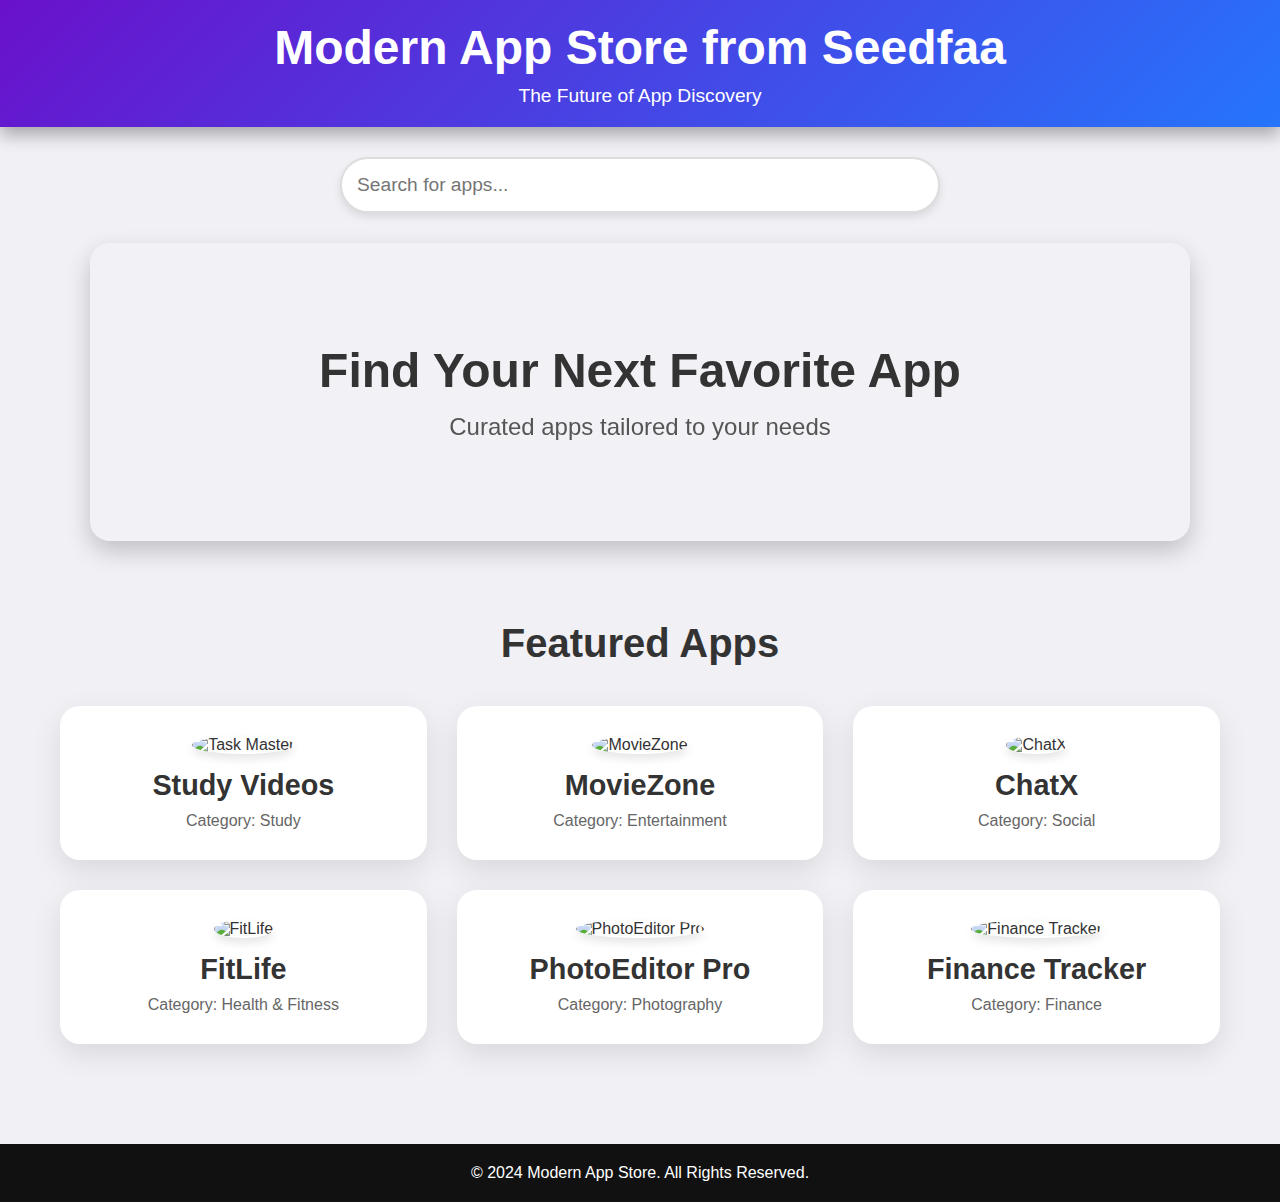
==== index.html @ 483fcbe9 "Add files via upload" ====
<!DOCTYPE html>
<html lang="en">
<head>
    <meta charset="UTF-8">
    <meta name="viewport" content="width=device-width, initial-scale=1.0">
    <title>Seedfaa Store</title>
    <link rel="stylesheet" href="style.css">
    <link rel="icon" href="imsge/Seedfaa_logo.png">
</head>
<body>

    <!-- Header Section -->
    <header id="header">
        <h1>Modern App Store from Seedfaa</h1>
        <p>The Future of App Discovery</p>
    </header>

    <!-- Search Bar -->
    <div class="search-bar">
        <input type="text" id="searchInput" placeholder="Search for apps..." onkeyup="searchApps()">
        <div class="suggestions" id="suggestionsContainer"></div>
    </div>

    <!-- Hero Section -->
    <section class="hero">
        <h1>Find Your Next Favorite App</h1>
        <p>Curated apps tailored to your needs</p>
    </section>

    <!-- Featured Apps Section -->
    <section class="featured">
        <h2>Featured Apps</h2>
        <div class="apps" id="appContainer">
            <div class="apps" id="appContainer">
                <div class="app" data-name="Study Video" onclick="location.href='download_task_master.html'">
                    <img src="imsge/Seedfaa_logo.png" alt="Task Master">
                    <h3>Study Videos</h3>
                    <p>Category: Study</p>
                </div>
                <div class="app" data-name="MovieZone" onclick="location.href='download_movie_zone.html'">
                    <img src="https://via.placeholder.com/100" alt="MovieZone">
                    <h3>MovieZone</h3>
                    <p>Category: Entertainment</p>
                </div>
                <div class="app" data-name="ChatX" onclick="location.href='download_chatx.html'">
                    <img src="https://via.placeholder.com/100" alt="ChatX">
                    <h3>ChatX</h3>
                    <p>Category: Social</p>
                </div>
                <div class="app" data-name="FitLife" onclick="location.href='download_fitlife.html'">
                    <img src="https://via.placeholder.com/100" alt="FitLife">
                    <h3>FitLife</h3>
                    <p>Category: Health & Fitness</p>
                </div>
                <div class="app" data-name="PhotoEditor Pro" onclick="location.href='download_photo_editor.html'">
                    <img src="https://via.placeholder.com/100" alt="PhotoEditor Pro">
                    <h3>PhotoEditor Pro</h3>
                    <p>Category: Photography</p>
                </div>
                <div class="app" data-name="Finance Tracker" onclick="location.href='download_finance_tracker.html'">
                    <img src="https://via.placeholder.com/100" alt="Finance Tracker">
                    <h3>Finance Tracker</h3>
                    <p>Category: Finance</p>
                </div>
        </div>
    </section>

    <!-- Footer Section -->
    <footer>
        <p>&copy; 2024 Modern App Store. All Rights Reserved.</p>
    </footer>

    <script src="main.js"></script>
</body>
</html>
---- style.css ----
* {
    margin: 0;
    padding: 0;
    box-sizing: border-box;
}

body {
    font-family: 'Poppins', sans-serif;
    background-color: #f0f0f5;
    color: #333;
    overflow-x: hidden;
}
/* CSS for smooth transitions */
body {
    opacity: 1;
    transition: opacity 0.5s ease-in-out; /* Smooth fade effect */
}

body.fade-out {
    opacity: 0;
}


header {
    background: linear-gradient(135deg, #6a11cb 0%, #2575fc 100%);
    padding: 20px;
    text-align: center;
    color: white;
    box-shadow: 0 8px 16px rgba(0, 0, 0, 0.3);
}

header h1 {
    font-size: 3rem;
    margin-bottom: 10px;
}

header p {
    font-size: 1.2rem;
}

.search-bar {
    margin: 30px auto;
    max-width: 600px;
    text-align: center;
    position: relative;
}

.search-bar input {
    width: 100%;
    padding: 15px;
    font-size: 1.2rem;
    border-radius: 30px;
    border: 2px solid #ddd;
    box-shadow: 0 4px 8px rgba(0, 0, 0, 0.1);
    transition: border 0.3s ease;
}

.search-bar input:focus {
    border: 2px solid #6a11cb;
    outline: none;
}

.suggestions {
    position: absolute;
    top: 100%;
    left: 0;
    right: 0;
    background: white;
    border-radius: 10px;
    box-shadow: 0 4px 8px rgba(0, 0, 0, 0.2);
    z-index: 1000;
    max-height: 300px;
    overflow-y: auto;
    display: none;
}

.suggestion {
    padding: 15px;
    cursor: pointer;
    transition: background 0.3s;
}

.suggestion:hover {
    background: #f0f0f0;
}

.highlight {
    font-weight: bold;
    color: #6a11cb;
}

.hero {
    background: rgba(255, 255, 255, 0.15);
    backdrop-filter: blur(15px);
    padding: 100px 20px;
    text-align: center;
    margin-top: 30px;
    border-radius: 20px;
    max-width: 1100px;
    margin: 30px auto;
    box-shadow: 0 10px 25px rgba(0, 0, 0, 0.2);
}

.hero h1 {
    font-size: 3rem;
    color: #333;
    margin-bottom: 15px;
    animation: slideDown 1s ease-in-out;
}

.hero p {
    font-size: 1.5rem;
    color: #555;
}

.featured {
    padding: 50px 20px;
    max-width: 1200px;
    margin: 0 auto;
}

.featured h2 {
    text-align: center;
    margin-bottom: 40px;
    font-size: 2.5rem;
    color: #333;
}

.apps {
    display: grid;
    grid-template-columns: repeat(auto-fit, minmax(280px, 1fr));
    gap: 30px;
}

.app {
    background-color: #fff;
    padding: 30px;
    border-radius: 20px;
    box-shadow: 0 10px 30px rgba(0, 0, 0, 0.1);
    transition: transform 0.4s ease;
    text-align: center;
}

.app:hover {
    transform: translateY(-15px);
}

.app img {
    width: 100px;
    height: 100px;
    border-radius: 50%;
    margin-bottom: 15px;
    box-shadow: 0 5px 10px rgba(0, 0, 0, 0.1);
}

.app h3 {
    font-size: 1.8rem;
    color: #333;
    margin-bottom: 10px;
}

.app p {
    color: #666;
}

footer {
    background-color: #111;
    color: white;
    text-align: center;
    padding: 20px 0;
    margin-top: 50px;
}

footer p {
    font-size: 1rem;
}

@keyframes slideDown {
    from {
        opacity: 0;
        transform: translateY(-20px);
    }

    to {
        opacity: 1;
        transform: translateY(0);
    }
}

@media (max-width: 768px) {
    .hero h1 {
        font-size: 2.2rem;
    }

    .hero p {
        font-size: 1.2rem;
    }

    .app {
        padding: 20px;
    }
}
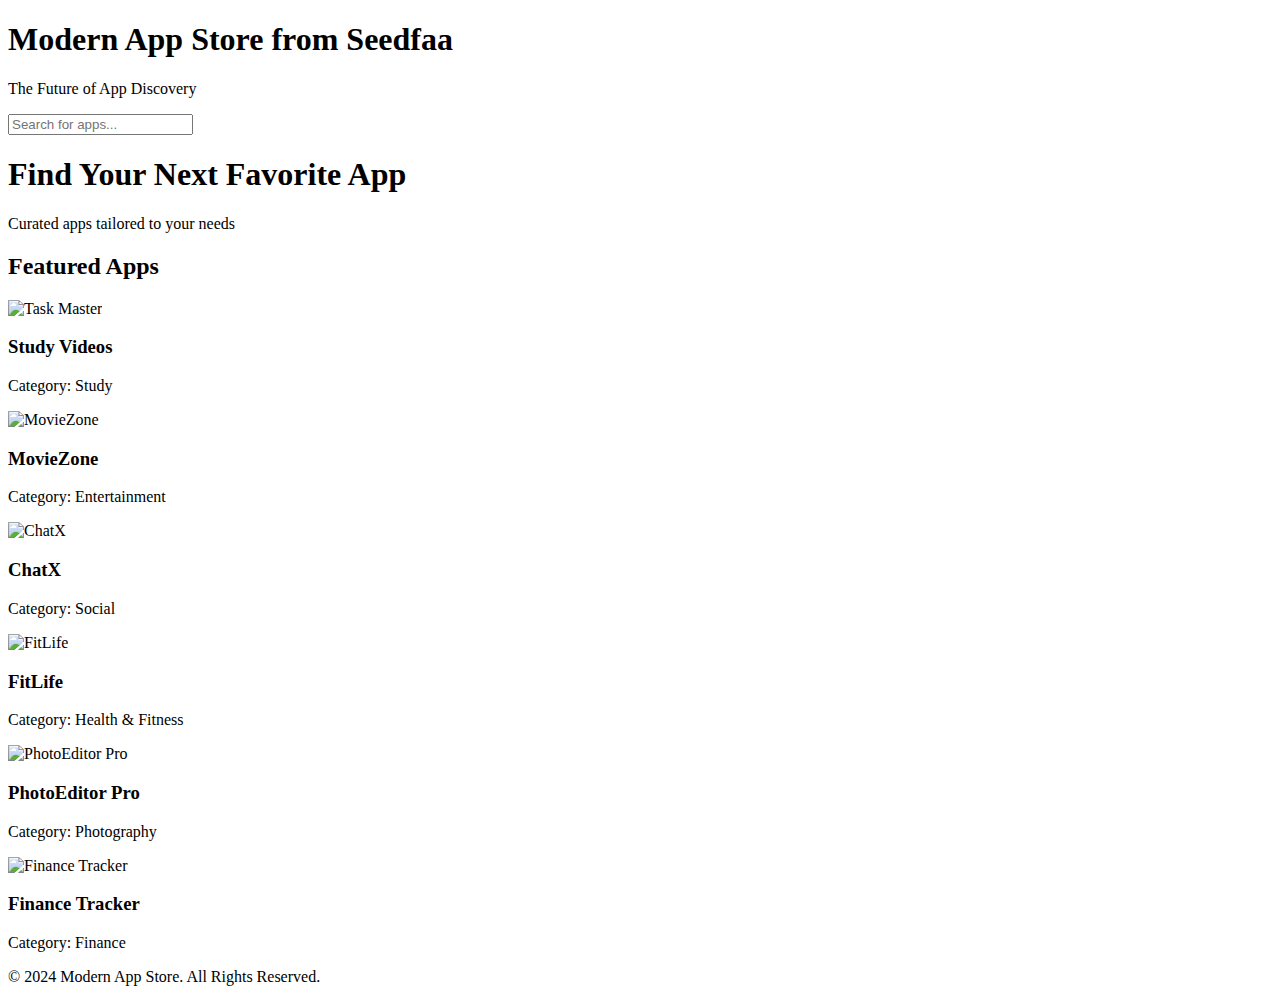
==== commit d62490c3: "Add files via upload" ====
--- a/index.html
+++ b/index.html
@@ -4,13 +4,13 @@
     <meta charset="UTF-8">
     <meta name="viewport" content="width=device-width, initial-scale=1.0">
     <title>Seedfaa Store</title>
-    <link rel="stylesheet" href="style.css">
+    <link rel="stylesheet" href="style/style.css">
     <link rel="icon" href="imsge/Seedfaa_logo.png">
 </head>
 <body>
 
     <!-- Header Section -->
-    <header id="header">
+    <header id="navbar">
         <h1>Modern App Store from Seedfaa</h1>
         <p>The Future of App Discovery</p>
     </header>
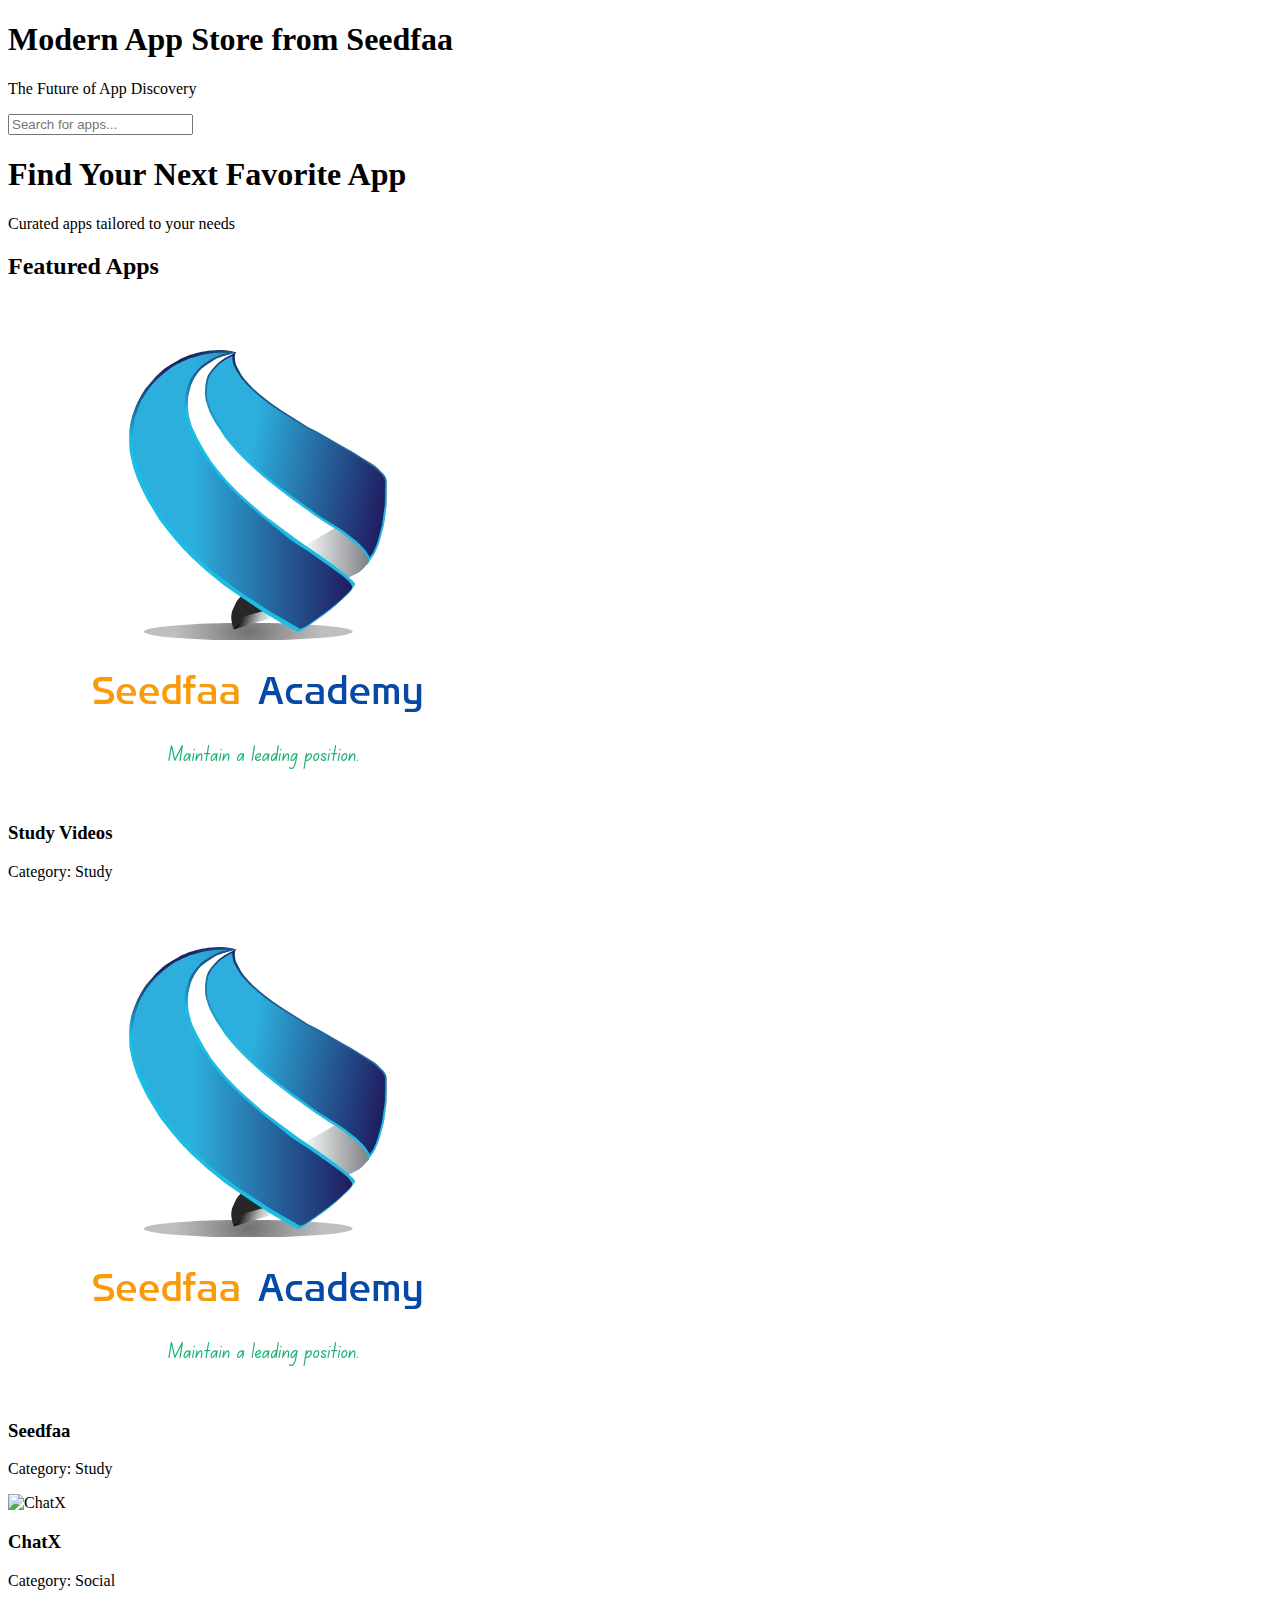
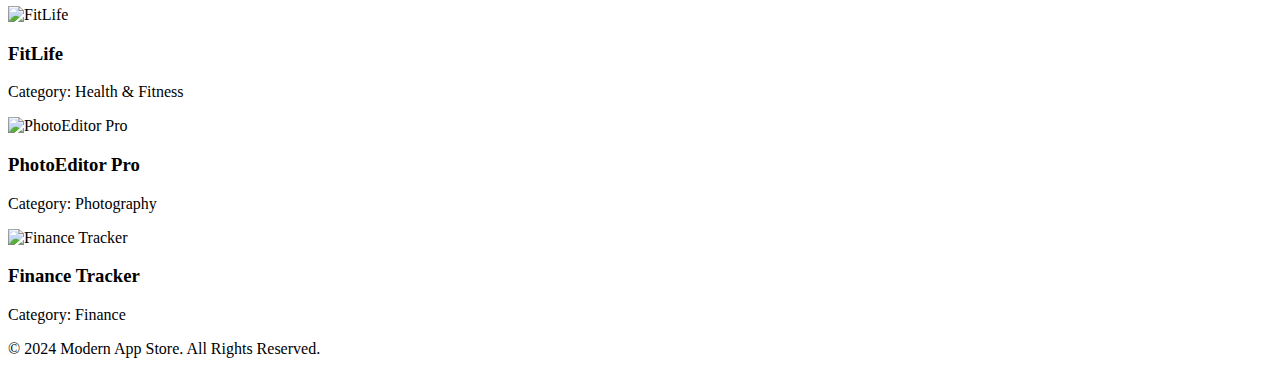
==== commit 0e01bff5: "Add files via upload" ====
--- a/index.html
+++ b/index.html
@@ -33,14 +33,14 @@
         <div class="apps" id="appContainer">
             <div class="apps" id="appContainer">
                 <div class="app" data-name="Study Video" onclick="location.href='download_task_master.html'">
-                    <img src="imsge/Seedfaa_logo.png" alt="Task Master">
+                    <img src="Seedfaa_logo.png" alt="Task Master">
                     <h3>Study Videos</h3>
                     <p>Category: Study</p>
                 </div>
-                <div class="app" data-name="MovieZone" onclick="location.href='download_movie_zone.html'">
-                    <img src="https://via.placeholder.com/100" alt="MovieZone">
-                    <h3>MovieZone</h3>
-                    <p>Category: Entertainment</p>
+                <div class="app" data-name="Seedfaa" onclick="location.href='download_seedfaa.html'">
+                    <img src="Seedfaa_logo.png" alt="Seedfaa">
+                    <h3>Seedfaa</h3>
+                    <p>Category: Study</p>
                 </div>
                 <div class="app" data-name="ChatX" onclick="location.href='download_chatx.html'">
                     <img src="https://via.placeholder.com/100" alt="ChatX">
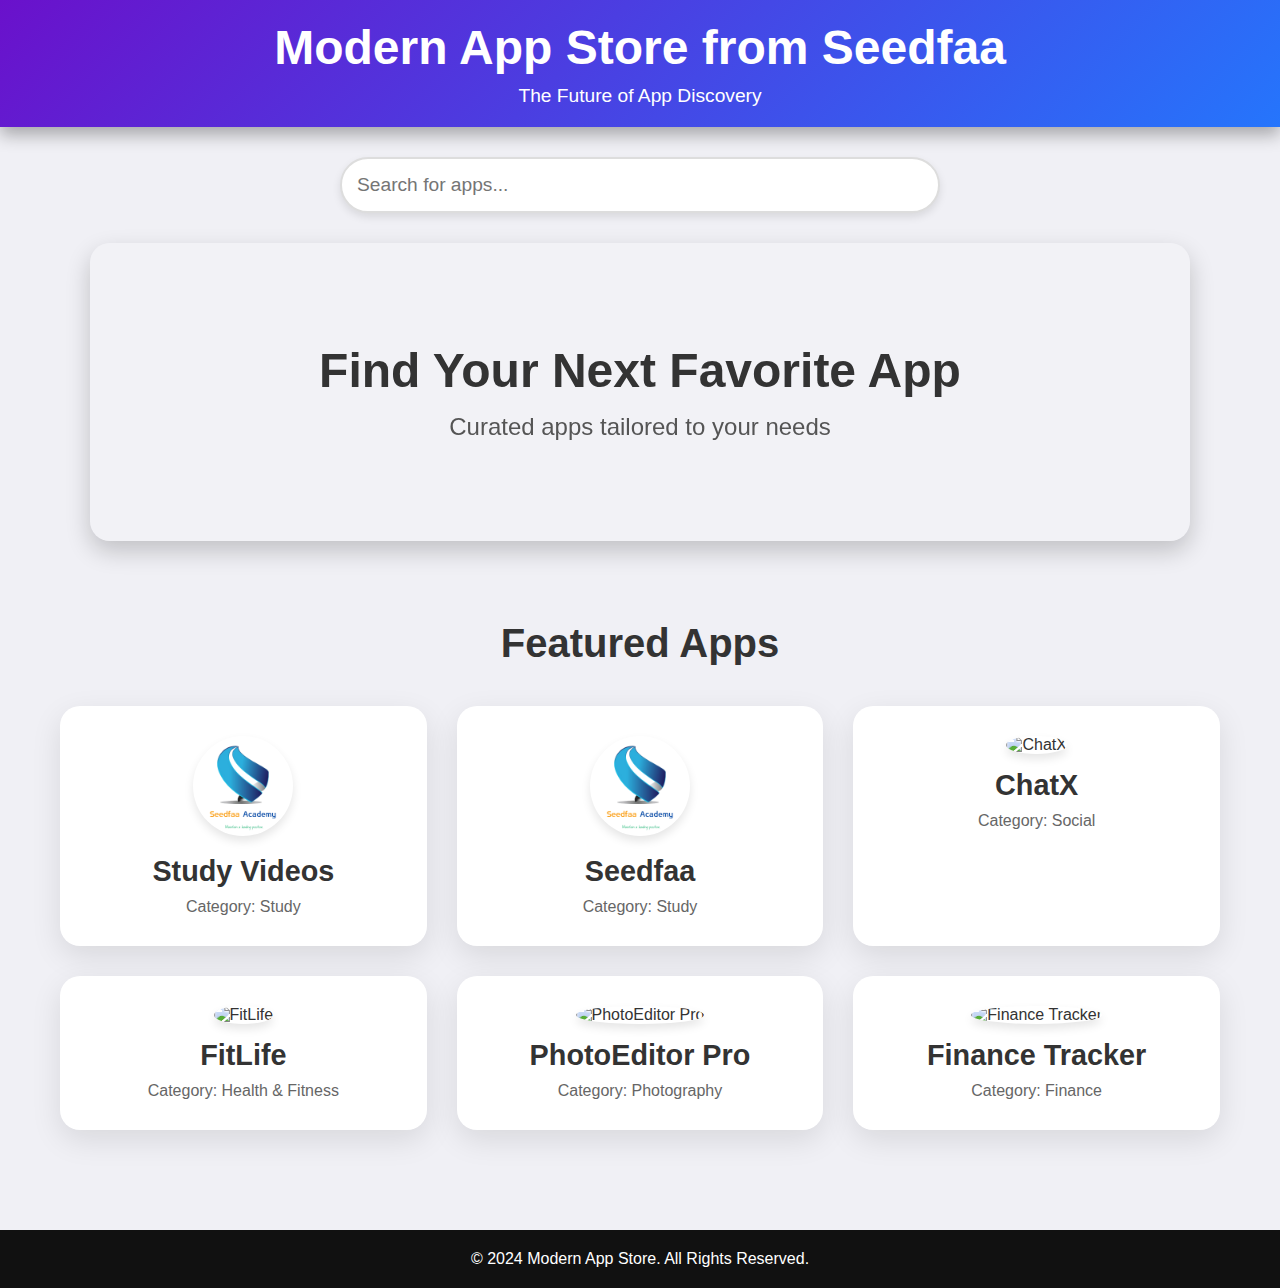
==== commit 29031158: "Update index.html" ====
--- a/index.html
+++ b/index.html
@@ -4,8 +4,8 @@
     <meta charset="UTF-8">
     <meta name="viewport" content="width=device-width, initial-scale=1.0">
     <title>Seedfaa Store</title>
-    <link rel="stylesheet" href="style/style.css">
-    <link rel="icon" href="imsge/Seedfaa_logo.png">
+    <link rel="stylesheet" href="style.css">
+    <link rel="icon" href="Seedfaa_logo.png">
 </head>
 <body>
 
@@ -72,4 +72,4 @@
 
     <script src="main.js"></script>
 </body>
-</html>+</html>
--- a/style.css
+++ b/style.css
@@ -0,0 +1,202 @@
+* {
+    margin: 0;
+    padding: 0;
+    box-sizing: border-box;
+}
+
+body {
+    font-family: 'Poppins', sans-serif;
+    background-color: #f0f0f5;
+    color: #333;
+    overflow-x: hidden;
+}
+/* CSS for smooth transitions */
+body {
+    opacity: 1;
+    transition: opacity 0.5s ease-in-out; /* Smooth fade effect */
+}
+
+body.fade-out {
+    opacity: 0;
+}
+
+
+header {
+    background: linear-gradient(135deg, #6a11cb 0%, #2575fc 100%);
+    padding: 20px;
+    text-align: center;
+    color: white;
+    box-shadow: 0 8px 16px rgba(0, 0, 0, 0.3);
+}
+
+header h1 {
+    font-size: 3rem;
+    margin-bottom: 10px;
+}
+
+header p {
+    font-size: 1.2rem;
+}
+
+.search-bar {
+    margin: 30px auto;
+    max-width: 600px;
+    text-align: center;
+    position: relative;
+}
+
+.search-bar input {
+    width: 100%;
+    padding: 15px;
+    font-size: 1.2rem;
+    border-radius: 30px;
+    border: 2px solid #ddd;
+    box-shadow: 0 4px 8px rgba(0, 0, 0, 0.1);
+    transition: border 0.3s ease;
+}
+
+.search-bar input:focus {
+    border: 2px solid #6a11cb;
+    outline: none;
+}
+
+.suggestions {
+    position: absolute;
+    top: 100%;
+    left: 0;
+    right: 0;
+    background: white;
+    border-radius: 10px;
+    box-shadow: 0 4px 8px rgba(0, 0, 0, 0.2);
+    z-index: 1000;
+    max-height: 300px;
+    overflow-y: auto;
+    display: none;
+}
+
+.suggestion {
+    padding: 15px;
+    cursor: pointer;
+    transition: background 0.3s;
+}
+
+.suggestion:hover {
+    background: #f0f0f0;
+}
+
+.highlight {
+    font-weight: bold;
+    color: #6a11cb;
+}
+
+.hero {
+    background: rgba(255, 255, 255, 0.15);
+    backdrop-filter: blur(15px);
+    padding: 100px 20px;
+    text-align: center;
+    margin-top: 30px;
+    border-radius: 20px;
+    max-width: 1100px;
+    margin: 30px auto;
+    box-shadow: 0 10px 25px rgba(0, 0, 0, 0.2);
+}
+
+.hero h1 {
+    font-size: 3rem;
+    color: #333;
+    margin-bottom: 15px;
+    animation: slideDown 1s ease-in-out;
+}
+
+.hero p {
+    font-size: 1.5rem;
+    color: #555;
+}
+
+.featured {
+    padding: 50px 20px;
+    max-width: 1200px;
+    margin: 0 auto;
+}
+
+.featured h2 {
+    text-align: center;
+    margin-bottom: 40px;
+    font-size: 2.5rem;
+    color: #333;
+}
+
+.apps {
+    display: grid;
+    grid-template-columns: repeat(auto-fit, minmax(280px, 1fr));
+    gap: 30px;
+}
+
+.app {
+    background-color: #fff;
+    padding: 30px;
+    border-radius: 20px;
+    box-shadow: 0 10px 30px rgba(0, 0, 0, 0.1);
+    transition: transform 0.4s ease;
+    text-align: center;
+}
+
+.app:hover {
+    transform: translateY(-15px);
+}
+
+.app img {
+    width: 100px;
+    height: 100px;
+    border-radius: 50%;
+    margin-bottom: 15px;
+    box-shadow: 0 5px 10px rgba(0, 0, 0, 0.1);
+}
+
+.app h3 {
+    font-size: 1.8rem;
+    color: #333;
+    margin-bottom: 10px;
+}
+
+.app p {
+    color: #666;
+}
+
+footer {
+    background-color: #111;
+    color: white;
+    text-align: center;
+    padding: 20px 0;
+    margin-top: 50px;
+}
+
+footer p {
+    font-size: 1rem;
+}
+
+@keyframes slideDown {
+    from {
+        opacity: 0;
+        transform: translateY(-20px);
+    }
+
+    to {
+        opacity: 1;
+        transform: translateY(0);
+    }
+}
+
+@media (max-width: 768px) {
+    .hero h1 {
+        font-size: 2.2rem;
+    }
+
+    .hero p {
+        font-size: 1.2rem;
+    }
+
+    .app {
+        padding: 20px;
+    }
+}